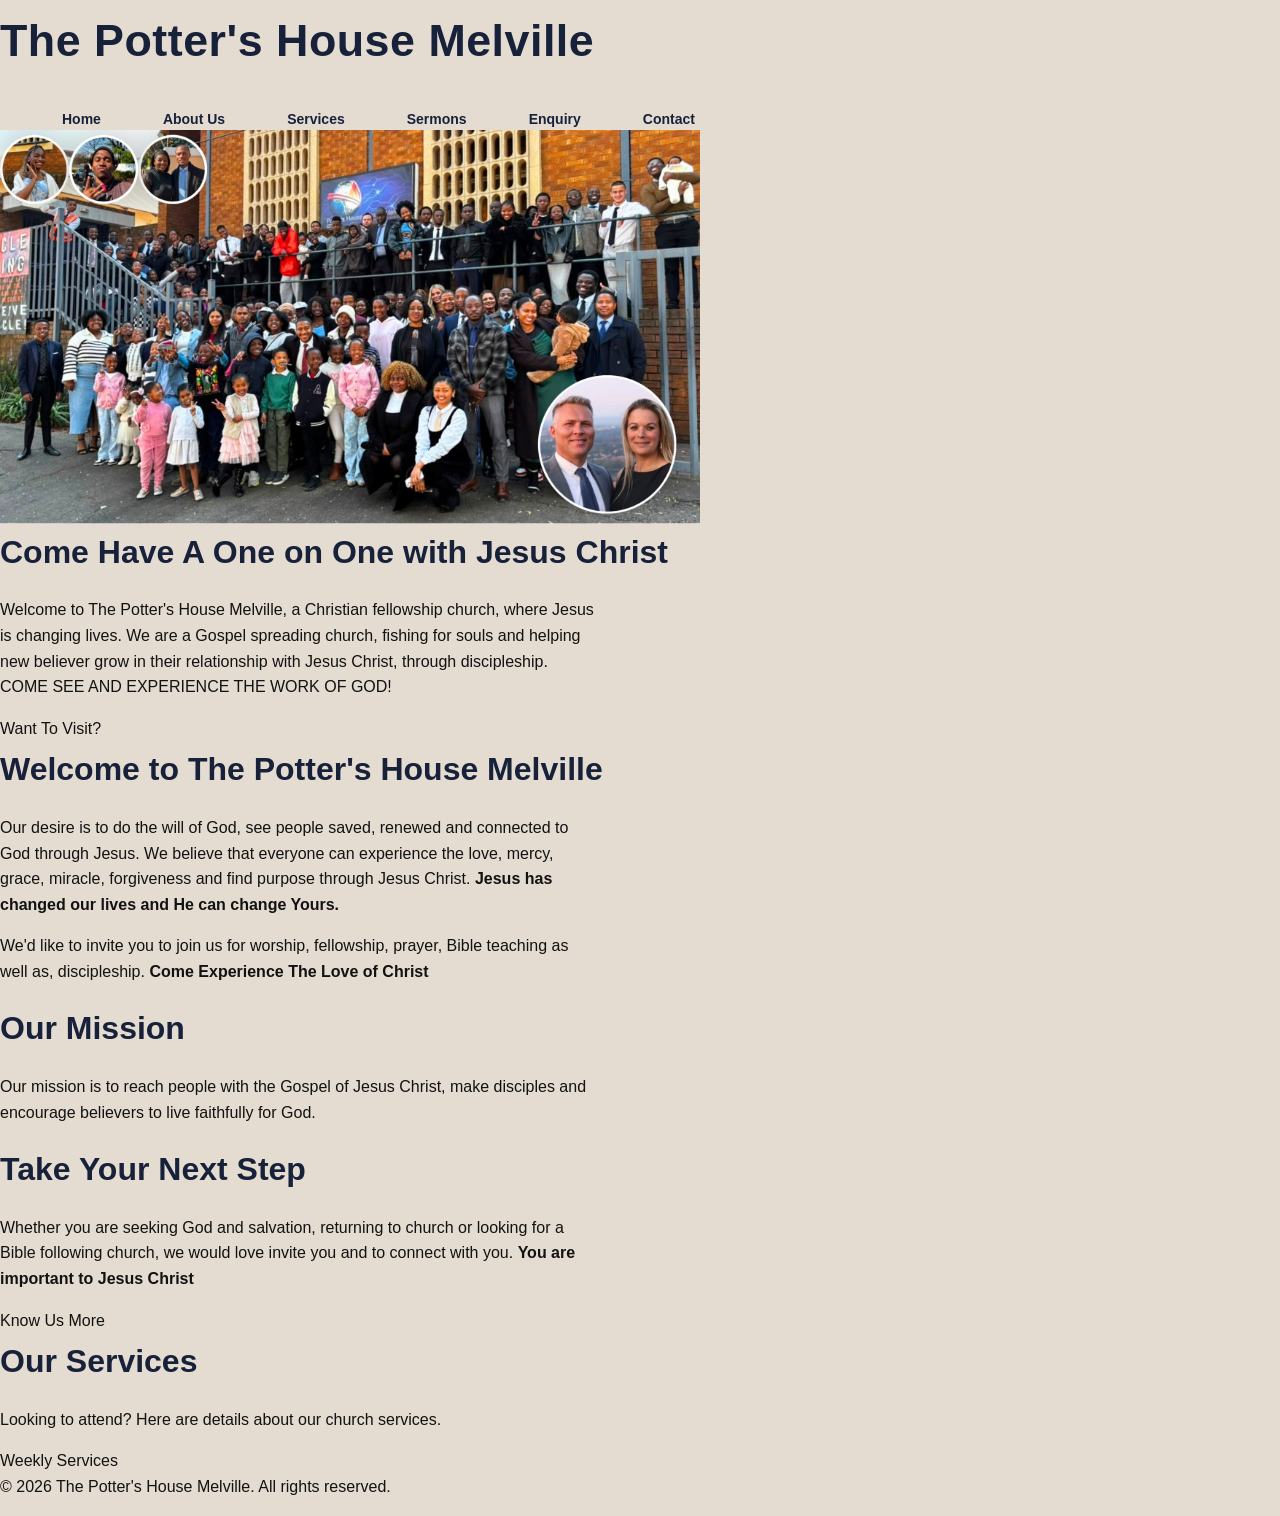
==== Index.html @ c899d53c "Added styles on index" ====
<!DOCTYPE html>
<html lang="en">
<head>
    <meta charset="UTF-8">
    <meta name="viewport" content="width=device-width, initial-scale=1.0">
    <title>The Potter's House Melville</title>
<link rel="stylesheet" href="css/style.css"></head>
<body>
    <div class="hero-image">
        <div class="hero-text">
    <!-- Website Header -->
    <header>
        <h1>The Potter's House Melville</h1>
        
        <!-- Main Navigation -->
         <nav>
            <ul>
                <li><a href="index.html">Home</a></li>
                <li><a href="about.html">About Us</a></li>
                <li><a href="services.html">Services</a></li>
                <li><a href="sermons.html">Sermons</a></li>
                <li><a href="enquiry.html">Enquiry</a></li>
                <li><a href="contact.html">Contact</a></li>
            </ul>
        </nav>
    </header>

    <!-- Main Website Content -->
     <main>
        <!-- Hero Section -->
         <section>
            <img src="images/Ps Riaan Botha.jpeg"width="700" height="400"
            alt="The Potter's House Melville church community">

            <h2>Come Have A One on One with Jesus Christ</h2>

            <p style="max-width: 600px;">
                Welcome to The Potter's House Melville, a Christian fellowship church,
                where Jesus is changing lives.
                We are a Gospel spreading church, fishing for souls and helping
                new believer grow in their relationship with Jesus Christ, through discipleship.
                COME SEE AND EXPERIENCE THE WORK OF GOD!
            </p>
            <a href="contact.html">Want To Visit?</a>
        </section>

        <!-- Introduction Section -->
         
        <section>
            <h2>Welcome to The Potter's House Melville</h2>

            <p style="max-width: 600px;">
                Our desire is to do the will of God, see people saved, renewed and connected
                to God through Jesus. We believe that everyone can experience the love,
                mercy, grace, miracle, forgiveness and find purpose through Jesus Christ.
               <b> Jesus has changed our lives and He can change Yours.</b>
            </p>

            <p style="max-width: 600px;">
                We'd like to invite you to join us for worship, fellowship, prayer, Bible
                teaching as well as, discipleship.
                <b>Come Experience The Love of Christ </b>
            </p>
        </section>

        <!-- Mission Section -->
         <section>
            <h2>Our Mission</h2>

            <p style="max-width: 600px;">
                Our mission is to reach people with the Gospel of Jesus Christ,
                make disciples and encourage believers to live faithfully
                for God.
            </p>
        </section>


        <!-- Call to Action -->
        <section>
            <h2>Take Your Next Step</h2>

            <p style="max-width: 600px;">
                Whether you are seeking God and salvation, returning to church or
                looking for a Bible following church, we would love invite you and to connect
                with you. <b>You are important to Jesus Christ</b>
            </p>

            <a href="enquiry.html">Know Us More</a>
        </section>
        
        <section>
            <h2>Our Services</h2>

            <p style="max-width: 600px;">
                Looking to attend? 
                Here are details about our church services. 
            </p>
            <a href="services.html">Weekly Services</a>
        </section>


    </main>

    <!-- Website Footer -->
     <footer>
        <p>&copy; 2026 The Potter's House Melville. All rights reserved.</p>
    </footer>
    </div>
    </div>
</body>
</html>
---- css/style.css ----
*{
    margin: 0;
    padding: 0;
    box-sizing: border-box; /* Keeps padding and borders inside the element's size */
}


/* =========================================================
   2. ROOT VARIABLES
   These are reusable colour names.
   Change the colour here and it changes throughout the website.
   ========================================================= */

:root {
    --primary-color: #17213A;
    --secondary-color: #E4DCD1;
    --white: #FFFFFF;
    --grey: #737373;
    --medium-grey: #DDDDDD;
    --dark-text: #121212;
    --black: #111111;
    --red: #be3e2e;
    --light-grey: #f5f5f5; 
}


/* =========================================================
   3. BASE STYLES
   These styles apply to the whole website.
   ========================================================= */

html {
    scroll-behavior: smooth; /* Makes movement to sections smoother */
}


body {
    font-family: Trebuchet, Arial, sans-serif; /* Main website font */
    font-size: 1rem; /* Normal text size */
    line-height: 1.6; /* Adds space between lines of text */
    color: #121212; /* Main text colour */
    background-color: #E4DCD1; /* Website background colour */
}


img {
    max-width: 100%; /* Prevents images from becoming wider than their container */
    height: auto; /* Keeps the image's original proportions */
    display: block;
}


a {
    color: inherit; /* Uses the colour of the surrounding element */
    text-decoration: none; /* Removes the default underline */
}


ul {
    list-style: none; /* Removes bullet points from lists */
}


button,
input,
textarea,
select {
    font: inherit; /* Makes form elements use the website font */
}


/* =========================================================
   4. CONTAINER
   Keeps the website content at a comfortable width
   and centres it on the page.
   ========================================================= */

.container {
    width: 90%; /* Uses 90% of the available screen width */
    max-width: 1200px; /* Stops content from becoming too wide */
    margin: 0 auto; /* Centres the container */
}


/* =========================================================
   5. TYPOGRAPHY
   Controls the appearance of headings and normal text.
   ========================================================= */

h1,
h2,
h3 {
    color: var(--primary-color);
    line-height: 1.8;
    font-weight: 700; /* Makes headings bold */
}


h1 {
    font-size: 2.8rem;
    letter-spacing: 0.5px; /* Adds a small amount of space between letters */
}


h2 {
    font-size: 2rem;
    margin-bottom: 1rem;
}


h3 {
    font-size: 1.4rem;
    margin-bottom: 0.75rem;
}


p {
    font-size: 1rem;
    margin-bottom: 1rem;
}


/* Controls the size and appearance of navigation links */
.navbar a {
    font-size: 1.2rem;
    font-weight: 500;
    letter-spacing: 0.3px;
}


/* =========================================================
   6. HEADER
   Controls the top section of the website.
   ========================================================= */

.site-header {
   background-color: var(--primary-color);
   color: var(--grey);
   padding: 2% 0; /* Adds space above and below the header */
}


.header-container {
    display: flex; /* Places items next to each other */
    justify-content: space-between; /* Puts space between the logo and navigation */
    align-items: center; /* Vertically centres the items */
    gap: 2rem; /* Adds space between items */
    flex-wrap: wrap;
}


.logo {
    color: var(--red);
    font-size: 1.5rem;
    font-weight: 700;
}


.logo span {
    color: var(--secondary-color);
}
.menu{
    width: 100px;
    float: none;
    height:auto;
}
ul{
    display: flex;
    justify-content: left;
    align-items: left;
    margin: 0;
    padding: 0; 
}
ul li{
    list-style: none;
    margin-left: 62px;
    margin-top: 27px;
    font-size: 14px; 
}

ul li a{
    text-decoration: none;
    color: #17213A;
    font-family: Arial;
    font-weight: bold;
    transition: 0.4s ease-in-out;
}

ul li a:hover{
    color:#be3e2e;
}
/* =========================================================
   7. NAVIGATION
   Flexbox is used to arrange the navigation links.
   ========================================================= */

.navbar ul {
    display: flex; /* Places navigation items in a row */
    justify-content: flex-end; /* Moves navigation towards the right */
    align-items: center; /* Vertically centres the links */
    gap: 2.5rem; /* Adds space between navigation links */
}


.navbar a {
    font-size: 1.2rem;   /* Changed from 3rem */
    font-weight: 500;
    letter-spacing: 0.3px;
    color: var(--white);
    padding: 0.5rem 0;
    border-bottom: 2px solid transparent;
    transition: 0.3s ease;
}

/* Hover = what happens when the mouse is placed over a link */

.navbar a:hover {
    color: var(--secondary-color);
    border-bottom-color: var(--secondary-color);
}


/* Focus = what appears when a user selects the link
   using a keyboard */

:focus-visible {
    outline: 3px solid var(--secondary-color);
    outline-offset: 3px;
}


/* Shows which page is currently active */

.navbar a.active {
    color: var(--secondary-color);
    border-bottom-color: var(--secondary-color);
}


/* =========================================================
   8. HERO SECTION
   The large main section at the top of the homepage.
   ========================================================= */

.hero {
    min-height: 200px;

    /* Adds a dark overlay over the background image.
       This makes the white text easier to read. */

    background-image:
        linear-gradient(
            rgba(0, 0, 0, 0.5),
            rgba(0, 0, 0, 0.5)
        ),
        url("images/Ps Riaan Botha.jpeg");
        background-size: cover;
        background-position: center; 
        min-height: 400px;

    background-size: cover; /* Makes the image cover the whole section */
    background-position: center; /* Keeps the image centred */
    background-repeat: no-repeat; /* Stops the image from repeating */

    display: flex; /* Allows the hero content to be positioned easily */
    justify-content: center; /* Centres content horizontally */
    align-items: center; /* Centres content vertically */

    text-align: center;
    color: var(--white);
    padding: 4rem 1rem;
}


.hero-content {
    max-width: 800px; /* Prevents the text from becoming too wide */
}


.hero h1 {
    color: var(--white);
    font-size: 3.2rem;
    margin-bottom: 1rem;
}


.hero p {
    color: var(--white);
    font-size: 1.2rem;
    margin-bottom: 2rem;
}


/* =========================================================
   9. BUTTONS
   Creates the main button style used on the website.
   ========================================================= */

.btn {
    display: inline-block;

    background-color: var(--secondary-color);
    color: var(--black);

    padding: 0.8rem 1.5rem;

    border: 2px solid var(--medium-grey);
    border-radius: 5px; /* Slightly rounds the corners */

    font-weight: 700;
    cursor: pointer; /* Changes the mouse into a pointer */

    transition: 0.3s ease; /* Makes hover effects smoother */
}


/* Changes the button when the mouse is placed over it */

.btn:hover {
    background-color: var(--grey);
    color: var(--white);
    border-color: var(--primary-color);
}


/* Adds a visible outline when the button is selected */

.btn:focus {
    outline: 3px solid rgba(201, 162, 39, 0.5);
    outline-offset: 3px;
}


/* Secondary button style */

.btn-secondary {
    background-color: transparent;
    color: var(--primary-color);
    border-color: var(--primary-color);
}


.btn-secondary:hover {
    background-color: var(--primary-color);
    color: var(--white);
}


/* =========================================================
   10. GENERAL SECTIONS
   Controls spacing around the main sections of the website.
   ========================================================= */

.section {
    padding: 4rem 0; /* Adds space above and below sections */
}


.section-light {
    background-color: var(--grey);
}


.section-heading {
    text-align: center;
    margin-bottom: 2.5rem;
}


.section-heading p {
    max-width: 700px;
    margin: 0 auto;
}


/* =========================================================
   11. CSS GRID
   Creates columns for cards and website content.
   ========================================================= */

.content-grid {
    display: grid;

    /* Creates 3 equal columns on larger screens */
    grid-template-columns: repeat(3, 1fr);

    gap: 2rem; /* Space between the columns */
}


/* =========================================================
   12. CARDS
   Controls the appearance of content cards.
   ========================================================= */

.card {
    background-color: var(--white);

    border: 1px solid var(--medium-grey);
    border-radius: 8px;

    padding: 1.5rem;

    /* Adds a soft shadow underneath the card */

    box-shadow: 0 4px 10px rgba(0, 0, 0, 0.08);

    /* Makes movement and shadow changes smoother */

    transition: transform 0.3s ease,
                box-shadow 0.3s ease;
}


/* Moves the card slightly upwards when the mouse is over it */

.card:hover {
    transform: translateY(-5px);
    box-shadow: 0 8px 20px rgba(0, 0, 0, 0.12); 
}


/* =========================================================
   14. ABOUT SECTION
   Creates a two-column layout for text and images.
   ========================================================= */

.about-content {
    display: grid;
    grid-template-columns: 1fr 1fr; /* Creates two equal columns */
    gap: 3rem;
    align-items: center; /* Vertically centres the content */
}


.about-image img {
    width: 100%;
    border-radius: 8px;
}


/* =========================================================
   15. SERVICES SECTION
   Creates a grid for service cards.
   ========================================================= */

.services-grid {
    display: grid;
    grid-template-columns: repeat(3, 1fr); /* Three equal columns */
    gap: 2rem;
}


.services-card {
    background-color: var(--secondary-color);
    border: 1px solid var(--primary-color);
    border-radius: 8px;
    padding: 2rem;
    text-align: center;

    box-shadow: 0 4px 20px rgba(0, 0, 0, 0.12);

    transition: 0.3s ease;
}


.services-card:hover {
    transform: translateY(-5px);
}


.service h3 {
    margin-top: 1rem;
}


/* Controls the size of an icon used in a service card */

.service-icon {
    font-size: 2.5rem;
    color: var(--secondary-color);
}


/* =========================================================
   16. SERMONS SECTION
   Controls the sermon cards and YouTube links.
   ========================================================= */

.sermons-grid {
    display: grid;
    grid-template-columns: repeat(3, 1fr); /* Three sermon cards per row */
    gap: 2rem;
}


.sermon-card {
    background-color: var(--secondary-color);
    border-radius: 8px;
    overflow: hidden; /* Keeps content inside the rounded corners */

    border: 1px solid var(--medium-grey);

    box-shadow: 0 4px 10px rgba(0, 0, 0, 0.08);

    transition: 0.3s ease;
}


.sermon-card:hover {
    transform: translateY(-5px);
}


.sermon-card img {
    width: 100%;
    height: 500px;

    /* Keeps images neatly fitted inside the set size */

    object-fit: cover;
}


.sermon-content {
    padding: 2.5rem;
}


.sermon-content h3 {
    margin-bottom: 0.75rem;
}


.youtube-link {
    display: inline-block;
    margin-top: 0.5rem;

    color: var(--primary-color);
    font-weight: 700;

    border-bottom: 2px solid var(--secondary-color);
}


.youtube-link:hover {
    color: var(--secondary-color);
}


/* =========================================================
   17. EVENTS SECTION
   Creates two columns for events on larger screens.
   ========================================================= */

.events-grid {
    display: grid;
    grid-template-columns: repeat(2, 1fr); /* Two equal columns */
    gap: 2rem;
}


.event-card {
    background-color: var(--light-grey);

    border-left: 5px solid var(--secondary-color);

    padding: 1.5rem;
    border-radius: 5px;
}


.event-date {
    color: var(--secondary-color);
    font-weight: 700;
    font-size: 1.1rem;
    margin-bottom: 0.5rem;
}


/* =========================================================
   18. SOCIAL MEDIA SECTION
   Styles the Facebook, Instagram, YouTube, etc. links.
   ========================================================= */

.social-media {
    text-align: center;

    background-color: var(--primary-color);
    color: var(--white);

    padding: 3rem 1rem;
}


.social-media h2 {
    color: var(--white);
}


.social-media p {
    color: var(--white);
}


/* Flexbox places the social media links neatly in a row */

.social-links {
    display: flex;
    justify-content: center;
    align-items: center;

    gap: 1rem;

    /* Allows links to move to another line if needed */

    flex-wrap: wrap;

    margin-top: 1.5rem;
}


.social-links a {
    display: inline-block;

    background-color: var(--white);
    color: var(--primary-color);

    padding: 0.7rem 1.2rem;
    border-radius: 5px;

    font-weight: 700;

    transition: 0.3s ease;
}


.social-links a:hover {
    background-color: var(--secondary-color);
    color: var(--black);
}


.social-links a:focus {
    outline: 3px solid var(--secondary-color);
    outline-offset: 3px;
}


/* =========================================================
   19. CONTACT SECTION
   Creates two columns for contact information and other content.
   ========================================================= */

.contact-grid {
    display: grid;
    grid-template-columns: 1fr 1fr; /* Two equal columns */
    gap: 3rem;
}


.contact-info {
    background-color: var(--light-grey);
    padding: 2rem;
    border-radius: 8px;
}


.contact-info h3 {
    margin-bottom: 1rem;
}


.contact-info p {
    margin-bottom: 0.75rem;
}


.contact-info a {
    color: var(--primary-color);
    font-weight: 600;
}


.contact-info a:hover {
    color: var(--secondary-color);
}


/* =========================================================
   20. MAP
   Controls the size and appearance of embedded maps.
   ========================================================= */

.map-container {
    width: 100%;
    min-height: 350px;

    border-radius: 8px;

    overflow: hidden;

    border: 1px solid var(--medium-grey);
}


.map-container iframe {
    width: 100%;
    height: 350px;
    border: 0;
}


/* =========================================================
   21. FORMS
   Used for the Enquiry and Contact pages.
   ========================================================= */

.form-container {
    max-width: 800px;

    margin: 0 auto; /* Centres the form */

    background-color: var(--light-grey);

    padding: 2rem;
    border-radius: 8px;
}


.form-group {
    margin-bottom: 1.25rem;
}


.form-group label {
    display: block; /* Places the label on its own line */

    font-weight: 700;

    margin-bottom: 0.5rem;

    color: var(--primary-color);
}


.form-group input,
.form-group textarea,
.form-group select {
    width: 100%; /* Makes the fields use the available width */

    padding: 0.8rem;

    border: 1px solid var(--medium-grey);
    border-radius: 5px;

    background-color: var(--white);
    color: var(--dark-text);
}


/* Changes the form field when the user clicks inside it */

.form-group input:focus,
.form-group textarea:focus,
.form-group select:focus {
    outline: none;

    border-color: var(--secondary-color);

    box-shadow: 0 0 0 3px rgba(201, 162, 39, 0.2);
}


.form-group textarea {
    min-height: 150px;

    /* Allows the user to make the text box taller */

    resize: vertical;
}


/* =========================================================
   22. RADIO BUTTONS AND CHECKBOXES
   Controls the layout of form options.
   ========================================================= */

.form-options {
    display: flex;

    /* Allows options to move onto another line */

    flex-wrap: wrap;

    gap: 1rem;

    margin-bottom: 1.5rem;
}


.form-options label {
    display: flex;
    align-items: center;
    gap: 0.4rem;
}


/* =========================================================
   23. PAGE BANNER
   Used on About, Services, Sermons, Events,
   Enquiry and Contact pages.
   ========================================================= */

.page-banner {
    background-color: var(--primary-color);
    color: var(--white);

    padding: 4rem 1rem;

    text-align: center;
}


.page-banner h1 {
    color: var(--white);
    margin-bottom: 0.75rem;
}


.page-banner p {
    color: var(--white);

    max-width: 700px;

    margin: 0 auto;
}


/* =========================================================
   24. TWO-LOCATION CONTACT AREA
   Creates two columns for the church locations.
   ========================================================= */

.locations-grid {
    display: grid;

    grid-template-columns: repeat(2, 1fr);

    gap: 2rem;
}


.location-card {
    padding: 2rem;

    background-color: var(--white);

    border: 1px solid var(--medium-grey);

    border-radius: 8px;

    box-shadow: 0 4px 10px rgba(0, 0, 0, 0.08);
}


.location-card h3 {
    color: var(--primary-color);
}


/* =========================================================
   25. GALLERY
   Creates a grid for church/gallery images.
   ========================================================= */

.gallery-grid {
    display: grid;

    grid-template-columns: repeat(3, 1fr);

    gap: 1rem;
}


.gallery-grid img {
    width: 100%;

    height: 250px;

    /* Crops the image neatly without stretching it */

    object-fit: cover;

    border-radius: 6px;

    transition: transform 0.3s ease;
}


/* Slightly enlarges the image when the mouse is over it */

.gallery-grid img:hover {
    transform: scale(1.03);
}


/* =========================================================
   26. CALL TO ACTION SECTION
   This is used for important actions such as
   visiting the church or making an enquiry.
   ========================================================= */

.cta {
    background-color: var(--primary-color);
    color: var(--white);

    text-align: center;

    padding: 4rem 1rem;
}


.cta h2 {
    color: var(--white);
}


.cta p {
    max-width: 700px;

    margin: 0 auto 1.5rem;
}


/* =========================================================
   27. FOOTER
   Controls the bottom section of the website.
   ========================================================= */

.site-footer {
    background-color: var(--black);
    color: var(--white);

    padding: 2.5rem 0;
}


.footer-container {
    display: grid;

    grid-template-columns: repeat(3, 1fr);

    gap: 2rem;
}


.site-footer h3 {
    color: var(--secondary-color);

    margin-bottom: 1rem;
}


.site-footer p {
    color: var(--white);
}


.site-footer a {
    color: var(--white);
}


.site-footer a:hover {
    color: var(--secondary-color);
}


.footer-links li {
    margin-bottom: 0.5rem;
}


.footer-bottom {
    border-top: 1px solid #444;

    margin-top: 2rem;

    padding-top: 1.5rem;

    text-align: center;
}


.footer-bottom p {
    margin-bottom: 0;

    font-size: 0.9rem;
}


/* =========================================================
   28. TABLET RESPONSIVE DESIGN
   These styles apply when the screen is 900px wide or smaller.
   ========================================================= */

@media (max-width: 900px) {

    /* Header */

    .header-container {
        flex-direction: column; /* Stacks the header items */
        text-align: center;
    }


    .navbar ul {
        justify-content: center;

        flex-wrap: wrap; /* Allows links to move to another line */

        gap: 1rem;
    }


    /* Typography */

    h1 {
        font-size: 2.4rem;
    }

    h2 {
        font-size: 1.8rem;
    }


    /* Hero */

    .hero {
        min-height: 450px;
    }


    .hero h1 {
        font-size: 2.6rem;
    }


    /* Grid */

    .content-grid {
        grid-template-columns: repeat(2, 1fr); /* Changes from 3 columns to 2 */
    }


    .services-grid {
        grid-template-columns: repeat(2, 1fr);
    }


    .sermons-grid {
        grid-template-columns: repeat(2, 1fr);
    }


    .gallery-grid {
        grid-template-columns: repeat(2, 1fr);
    }


    /* About */

    .about-content {
        grid-template-columns: 1fr; /* Changes to one column */
    }


    /* Contact */

    .contact-grid {
        grid-template-columns: 1fr;
    }


    /* Locations */

    .locations-grid {
        grid-template-columns: 1fr;
    }


    /* Footer */

    .footer-container {
        grid-template-columns: repeat(2, 1fr);
    }
}


/* =========================================================
   29. MOBILE RESPONSIVE DESIGN
   These styles apply to screens 600px and below.
   ========================================================= */

@media (max-width: 600px) {

    /* Container */

    .container {
        width: 92%;
    }


    /* Typography */

    body {
        font-size: 0.95rem;
    }


    h1 {
        font-size: 2rem;
    }


    h2 {
        font-size: 1.6rem;
    }


    h3 {
        font-size: 1.2rem;
    }


    /* Header */

    .site-header {
        padding: 1rem 0;
    }


    .header-container {
        gap: 1rem;
    }


    .logo {
        font-size: 1.3rem;
    }


    /* Mobile navigation */

    .navbar ul {
        flex-direction: column; /* Changes navigation from a row to a column */

        gap: 0.5rem;
    }


    .navbar a {
        display: block;

        padding: 0.4rem 0;
    }


    /* Hero */

    .hero {
        min-height: 420px;

        padding: 3rem 1rem;
    }


    .hero h1 {
        font-size: 2rem;
    }


    .hero p {
        font-size: 1rem;
    }


    /* Sections */

    .section {
        padding: 3rem 0;
    }


    /* One-column layouts */

    .content-grid {
        grid-template-columns: 1fr;
    }


    .services-grid {
        grid-template-columns: 1fr;
    }


    .sermons-grid {
        grid-template-columns: 1fr;
    }


    .events-grid {
        grid-template-columns: 1fr;
    }


    .gallery-grid {
        grid-template-columns: 1fr;
    }


    .locations-grid {
        grid-template-columns: 1fr;
    }


    .footer-container {
        grid-template-columns: 1fr;

        text-align: center;
    }


    /* Cards */

    .card {
        padding: 1.25rem;
    }


    /* Images */

    .card img,
    .sermon-card img {
        height: 200px;
    }


    .gallery-grid img {
        height: 220px;
    }


    /* Forms */

    .form-container {
        padding: 1.25rem;
    }


    /* Social links */

    .social-links {
        flex-direction: column;

        width: 100%;
    }


    .social-links a {
        width: 100%;

        max-width: 250px;

        text-align: center;
    }


    /* Buttons */

    .btn {
        width: 100%;

        max-width: 280px;

        text-align: center;
    }


    /* Page banner */

    .page-banner {
        padding: 3rem 1rem;
    }
}


/* =========================================================
   30. RESPONSIVE IMAGE SUPPORT
   Makes images automatically fit smaller screens.
   ========================================================= */

/*
   max-width: 100% prevents an image from overflowing
   outside its container.

   The HTML <picture> and srcset features can also be used
   when different image sizes are needed for different devices.
*/

img {
    max-width: 100%;

    height: auto;
}


/* =========================================================
   31. ACCESSIBILITY
   Makes selected elements easier to see when using
   a keyboard instead of a mouse.
   ========================================================= */

:focus-visible {
    outline: 3px solid var(--secondary-color);

    outline-offset: 3px;
}


/* =========================================================
   32. REDUCED MOTION
   Reduces animations for users who prefer less movement.
   ========================================================= */

@media (prefers-reduced-motion: reduce) {

    html {
        scroll-behavior: auto;
    }


    *,
    *::before,
    *::after {

        /* Removes animations and transitions */

        transition: none !important;

        animation: none !important;
    }
}


/* =========================================================
   33. PRINT STYLES
   Changes the website when someone prints the page.
   Navigation, footer and buttons are hidden when printing.
   ========================================================= */

@media print {

    .site-header,
    .site-footer,
    .navbar,
    .social-media,
    .btn {
        display: none;
    }


    body {
        background-color: white;

        color: black;
    }


    h1,
    h2,
    h3 {
        color: black;
    }
}


/* =========================================================
   END OF STYLESHEET
   ========================================================= */
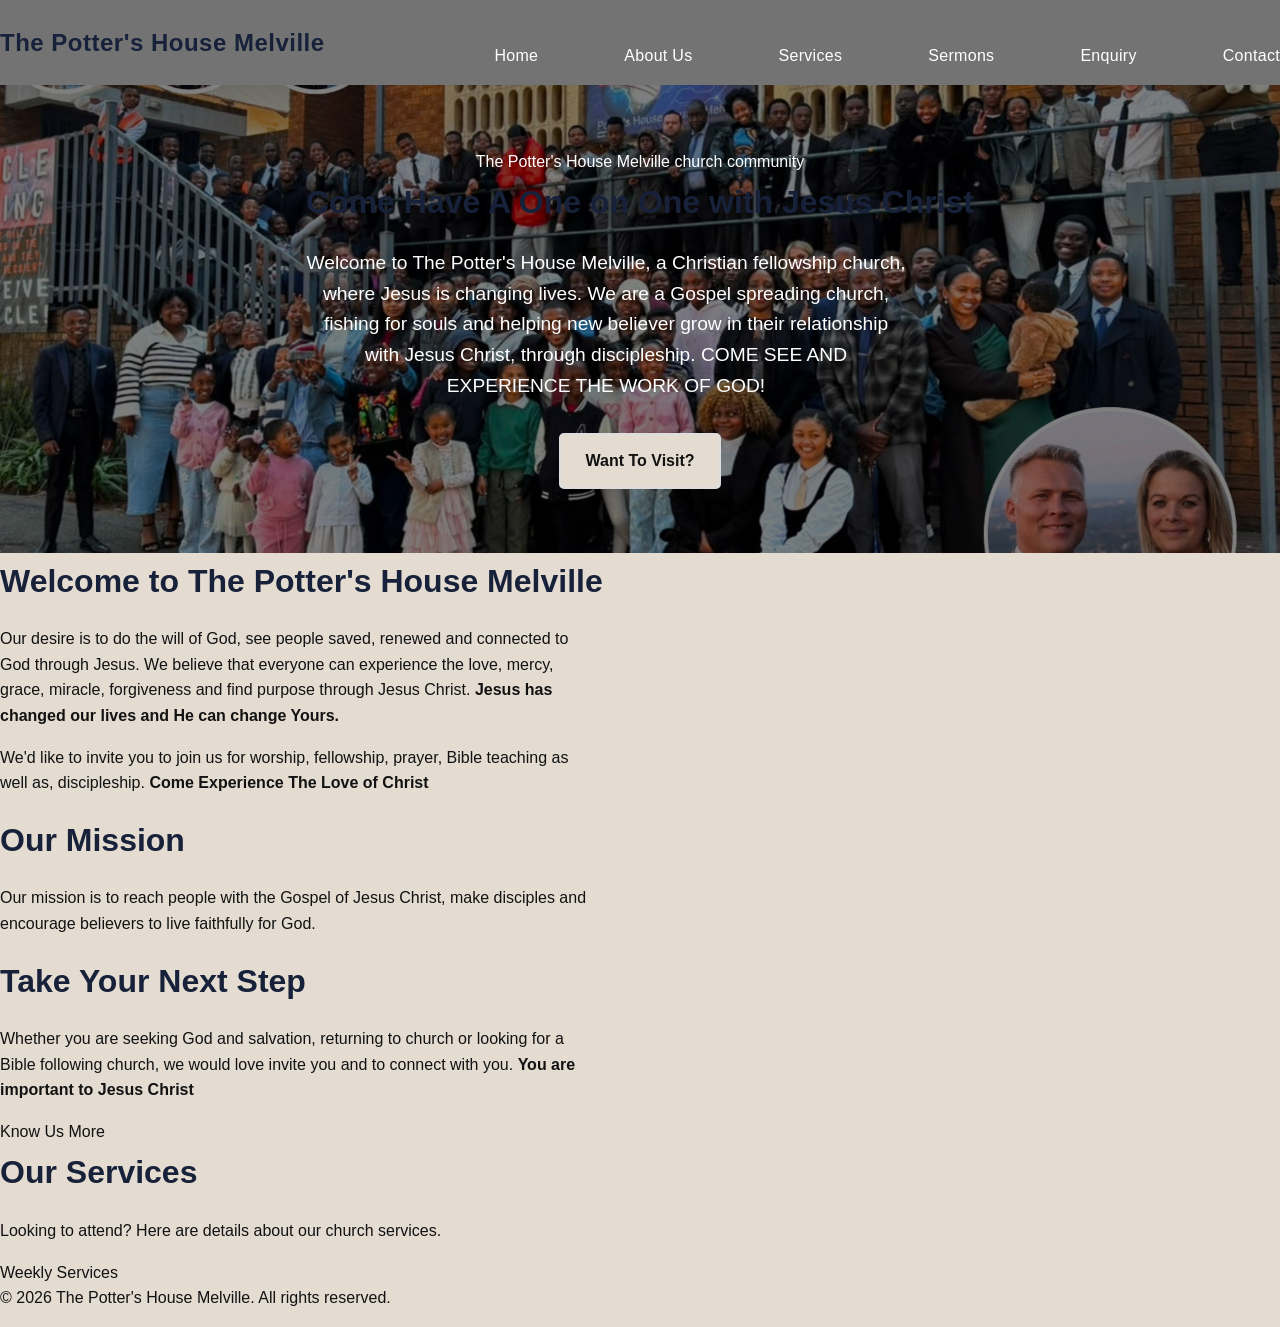
==== commit ad557aee: "Edited and added index, contact, services, styles.css" ====
--- a/Index.html
+++ b/Index.html
@@ -9,11 +9,12 @@
     <div class="hero-image">
         <div class="hero-text">
     <!-- Website Header -->
-    <header>
-        <h1>The Potter's House Melville</h1>
+    <header class="site-header">
+        <div class="header-container">
+            <h1 class="logo">The Potter's House Melville</h1>
         
         <!-- Main Navigation -->
-         <nav>
+         <nav class="navbar">
             <ul>
                 <li><a href="index.html">Home</a></li>
                 <li><a href="about.html">About Us</a></li>
@@ -23,14 +24,15 @@
                 <li><a href="contact.html">Contact</a></li>
             </ul>
         </nav>
+        </div>
     </header>
 
     <!-- Main Website Content -->
      <main>
         <!-- Hero Section -->
-         <section>
-            <img src="images/Ps Riaan Botha.jpeg"width="700" height="400"
-            alt="The Potter's House Melville church community">
+         <section class="hero">
+            <div class="hero-content">
+            The Potter's House Melville church community
 
             <h2>Come Have A One on One with Jesus Christ</h2>
 
@@ -41,7 +43,8 @@
                 new believer grow in their relationship with Jesus Christ, through discipleship.
                 COME SEE AND EXPERIENCE THE WORK OF GOD!
             </p>
-            <a href="contact.html">Want To Visit?</a>
+             <a href="contact.html" class="btn">Want To Visit?</a>
+            </div>
         </section>
 
         <!-- Introduction Section -->
--- a/css/style.css
+++ b/css/style.css
@@ -6,11 +6,7 @@
 }
 
 
-/* =========================================================
-   2. ROOT VARIABLES
-   These are reusable colour names.
-   Change the colour here and it changes throughout the website.
-   ========================================================= */
+
 
 :root {
     --primary-color: #17213A;
@@ -25,10 +21,7 @@
 }
 
 
-/* =========================================================
-   3. BASE STYLES
-   These styles apply to the whole website.
-   ========================================================= */
+
 
 html {
     scroll-behavior: smooth; /* Makes movement to sections smoother */
@@ -70,11 +63,7 @@
 }
 
 
-/* =========================================================
-   4. CONTAINER
-   Keeps the website content at a comfortable width
-   and centres it on the page.
-   ========================================================= */
+
 
 .container {
     width: 90%; /* Uses 90% of the available screen width */
@@ -83,10 +72,7 @@
 }
 
 
-/* =========================================================
-   5. TYPOGRAPHY
-   Controls the appearance of headings and normal text.
-   ========================================================= */
+
 
 h1,
 h2,
@@ -135,9 +121,9 @@
    ========================================================= */
 
 .site-header {
-   background-color: var(--primary-color);
+   background-color: var(--grey);
    color: var(--grey);
-   padding: 2% 0; /* Adds space above and below the header */
+   padding: 1rem 0; /* Adds space above and below the header */
 }
 
 
@@ -145,13 +131,13 @@
     display: flex; /* Places items next to each other */
     justify-content: space-between; /* Puts space between the logo and navigation */
     align-items: center; /* Vertically centres the items */
-    gap: 2rem; /* Adds space between items */
+   
     flex-wrap: wrap;
 }
 
 
 .logo {
-    color: var(--red);
+    color: var(--primary-color);
     font-size: 1.5rem;
     font-weight: 700;
 }
@@ -161,7 +147,7 @@
     color: var(--secondary-color);
 }
 .menu{
-    width: 100px;
+    width: 200px;
     float: none;
     height:auto;
 }
@@ -190,24 +176,27 @@
 ul li a:hover{
     color:#be3e2e;
 }
-/* =========================================================
-   7. NAVIGATION
-   Flexbox is used to arrange the navigation links.
-   ========================================================= */
+
 
 .navbar ul {
     display: flex; /* Places navigation items in a row */
-    justify-content: flex-end; /* Moves navigation towards the right */
+    justify-content: center; /* Moves navigation towards the right */
     align-items: center; /* Vertically centres the links */
-    gap: 2.5rem; /* Adds space between navigation links */
+    gap: 1.5rem; /* Adds space between navigation links */
+    margin: 0;
+    padding:0;
+}
+.navbar li {
+  list-style: none;
 }
 
 
 .navbar a {
-    font-size: 1.2rem;   /* Changed from 3rem */
+    font-size: 1rem;   /* Changed from 3rem */
     font-weight: 500;
     letter-spacing: 0.3px;
     color: var(--white);
+    text-decoration: none;
     padding: 0.5rem 0;
     border-bottom: 2px solid transparent;
     transition: 0.3s ease;
@@ -238,35 +227,19 @@
 }
 
 
-/* =========================================================
-   8. HERO SECTION
-   The large main section at the top of the homepage.
-   ========================================================= */
+
 
 .hero {
-    min-height: 200px;
-
-    /* Adds a dark overlay over the background image.
-       This makes the white text easier to read. */
-
     background-image:
-        linear-gradient(
-            rgba(0, 0, 0, 0.5),
-            rgba(0, 0, 0, 0.5)
-        ),
-        url("images/Ps Riaan Botha.jpeg");
-        background-size: cover;
-        background-position: center; 
-        min-height: 400px;
-
-    background-size: cover; /* Makes the image cover the whole section */
-    background-position: center; /* Keeps the image centred */
-    background-repeat: no-repeat; /* Stops the image from repeating */
-
-    display: flex; /* Allows the hero content to be positioned easily */
-    justify-content: center; /* Centres content horizontally */
-    align-items: center; /* Centres content vertically */
-
+        linear-gradient(rgba(0,0,0,0.5), rgba(0,0,0,0.5)),
+        url("../images/Ps Riaan Botha.jpeg");
+    background-size: cover;
+    background-position: center;
+    background-repeat: no-repeat;
+    min-height: 400px;
+    display: flex;
+    justify-content: center;
+    align-items: center;
     text-align: center;
     color: var(--white);
     padding: 4rem 1rem;
@@ -292,10 +265,7 @@
 }
 
 
-/* =========================================================
-   9. BUTTONS
-   Creates the main button style used on the website.
-   ========================================================= */
+
 
 .btn {
     display: inline-block;
@@ -347,10 +317,7 @@
 }
 
 
-/* =========================================================
-   10. GENERAL SECTIONS
-   Controls spacing around the main sections of the website.
-   ========================================================= */
+
 
 .section {
     padding: 4rem 0; /* Adds space above and below sections */
@@ -374,10 +341,7 @@
 }
 
 
-/* =========================================================
-   11. CSS GRID
-   Creates columns for cards and website content.
-   ========================================================= */
+
 
 .content-grid {
     display: grid;
@@ -389,10 +353,7 @@
 }
 
 
-/* =========================================================
-   12. CARDS
-   Controls the appearance of content cards.
-   ========================================================= */
+
 
 .card {
     background-color: var(--white);
@@ -421,10 +382,7 @@
 }
 
 
-/* =========================================================
-   14. ABOUT SECTION
-   Creates a two-column layout for text and images.
-   ========================================================= */
+
 
 .about-content {
     display: grid;
@@ -440,19 +398,14 @@
 }
 
 
-/* =========================================================
-   15. SERVICES SECTION
-   Creates a grid for service cards.
-   ========================================================= */
-
-.services-grid {
+.service-grid {
     display: grid;
     grid-template-columns: repeat(3, 1fr); /* Three equal columns */
     gap: 2rem;
 }
 
 
-.services-card {
+.service-card {
     background-color: var(--secondary-color);
     border: 1px solid var(--primary-color);
     border-radius: 8px;
@@ -465,7 +418,7 @@
 }
 
 
-.services-card:hover {
+.service-card:hover {
     transform: translateY(-5px);
 }
 
@@ -483,12 +436,7 @@
 }
 
 
-/* =========================================================
-   16. SERMONS SECTION
-   Controls the sermon cards and YouTube links.
-   ========================================================= */
-
-.sermons-grid {
+.sermon-grid {
     display: grid;
     grid-template-columns: repeat(3, 1fr); /* Three sermon cards per row */
     gap: 2rem;
@@ -537,52 +485,19 @@
     display: inline-block;
     margin-top: 0.5rem;
 
-    color: var(--primary-color);
+    color: var(--red);
     font-weight: 700;
 
-    border-bottom: 2px solid var(--secondary-color);
+    border-bottom: 2px solid var(--light-grey);
 }
 
 
 .youtube-link:hover {
-    color: var(--secondary-color);
-}
-
-
-/* =========================================================
-   17. EVENTS SECTION
-   Creates two columns for events on larger screens.
-   ========================================================= */
-
-.events-grid {
-    display: grid;
-    grid-template-columns: repeat(2, 1fr); /* Two equal columns */
-    gap: 2rem;
-}
-
-
-.event-card {
-    background-color: var(--light-grey);
-
-    border-left: 5px solid var(--secondary-color);
-
-    padding: 1.5rem;
-    border-radius: 5px;
-}
-
-
-.event-date {
-    color: var(--secondary-color);
-    font-weight: 700;
-    font-size: 1.1rem;
-    margin-bottom: 0.5rem;
-}
-
-
-/* =========================================================
-   18. SOCIAL MEDIA SECTION
-   Styles the Facebook, Instagram, YouTube, etc. links.
-   ========================================================= */
+    color: var(--red);
+}
+
+
+
 
 .social-media {
     text-align: center;
@@ -648,10 +563,7 @@
 }
 
 
-/* =========================================================
-   19. CONTACT SECTION
-   Creates two columns for contact information and other content.
-   ========================================================= */
+
 
 .contact-grid {
     display: grid;
@@ -688,10 +600,7 @@
 }
 
 
-/* =========================================================
-   20. MAP
-   Controls the size and appearance of embedded maps.
-   ========================================================= */
+
 
 .map-container {
     width: 100%;
@@ -712,10 +621,7 @@
 }
 
 
-/* =========================================================
-   21. FORMS
-   Used for the Enquiry and Contact pages.
-   ========================================================= */
+
 
 .form-container {
     max-width: 800px;
@@ -782,10 +688,7 @@
 }
 
 
-/* =========================================================
-   22. RADIO BUTTONS AND CHECKBOXES
-   Controls the layout of form options.
-   ========================================================= */
+
 
 .form-options {
     display: flex;
@@ -807,11 +710,7 @@
 }
 
 
-/* =========================================================
-   23. PAGE BANNER
-   Used on About, Services, Sermons, Events,
-   Enquiry and Contact pages.
-   ========================================================= */
+
 
 .page-banner {
     background-color: var(--primary-color);
@@ -838,10 +737,7 @@
 }
 
 
-/* =========================================================
-   24. TWO-LOCATION CONTACT AREA
-   Creates two columns for the church locations.
-   ========================================================= */
+
 
 .locations-grid {
     display: grid;
@@ -870,49 +766,9 @@
 }
 
 
-/* =========================================================
-   25. GALLERY
-   Creates a grid for church/gallery images.
-   ========================================================= */
-
-.gallery-grid {
-    display: grid;
-
-    grid-template-columns: repeat(3, 1fr);
-
-    gap: 1rem;
-}
-
-
-.gallery-grid img {
-    width: 100%;
-
-    height: 250px;
-
-    /* Crops the image neatly without stretching it */
-
-    object-fit: cover;
-
-    border-radius: 6px;
-
-    transition: transform 0.3s ease;
-}
-
-
-/* Slightly enlarges the image when the mouse is over it */
-
-.gallery-grid img:hover {
-    transform: scale(1.03);
-}
-
-
-/* =========================================================
-   26. CALL TO ACTION SECTION
-   This is used for important actions such as
-   visiting the church or making an enquiry.
-   ========================================================= */
-
-.cta {
+
+
+.enquiry {
     background-color: var(--primary-color);
     color: var(--white);
 
@@ -922,22 +778,19 @@
 }
 
 
-.cta h2 {
-    color: var(--white);
-}
-
-
-.cta p {
+.enquiry h2 {
+    color: var(--white);
+}
+
+
+.enquiry p {
     max-width: 700px;
 
     margin: 0 auto 1.5rem;
 }
 
 
-/* =========================================================
-   27. FOOTER
-   Controls the bottom section of the website.
-   ========================================================= */
+
 
 .site-footer {
     background-color: var(--black);
@@ -1001,10 +854,7 @@
 }
 
 
-/* =========================================================
-   28. TABLET RESPONSIVE DESIGN
-   These styles apply when the screen is 900px wide or smaller.
-   ========================================================= */
+
 
 @media (max-width: 900px) {
 
@@ -1065,9 +915,7 @@
     }
 
 
-    .gallery-grid {
-        grid-template-columns: repeat(2, 1fr);
-    }
+    
 
 
     /* About */
@@ -1099,10 +947,7 @@
 }
 
 
-/* =========================================================
-   29. MOBILE RESPONSIVE DESIGN
-   These styles apply to screens 600px and below.
-   ========================================================= */
+
 
 @media (max-width: 600px) {
 
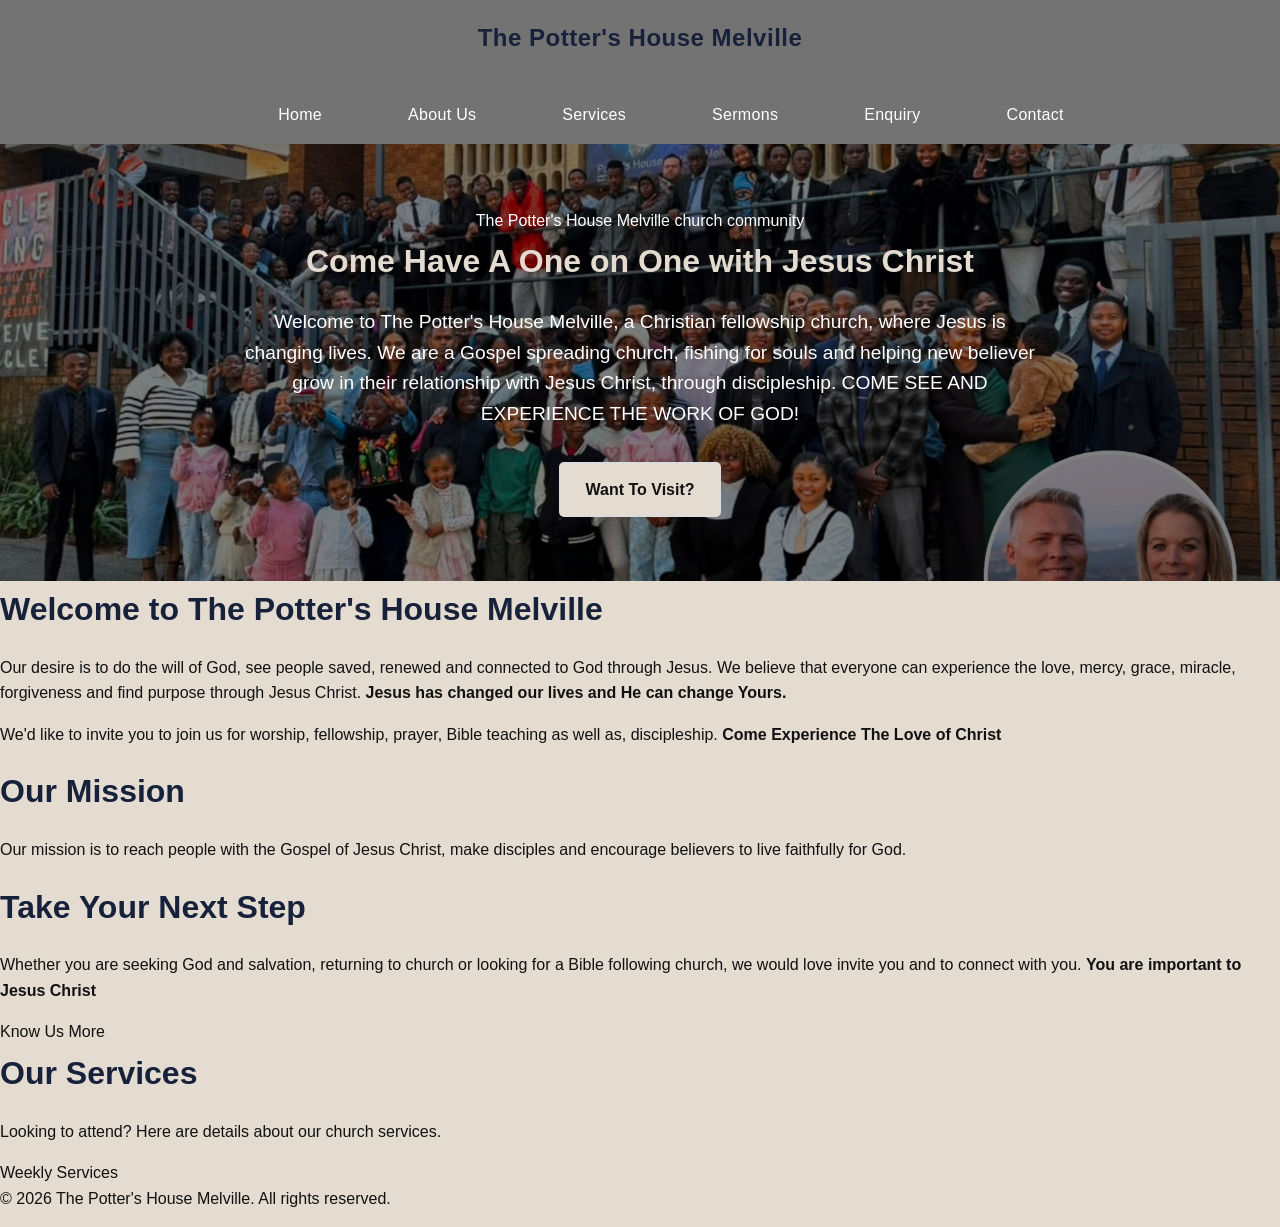
==== commit 42cf07ce: "added readme" ====
--- a/Index.html
+++ b/Index.html
@@ -34,9 +34,9 @@
             <div class="hero-content">
             The Potter's House Melville church community
 
-            <h2>Come Have A One on One with Jesus Christ</h2>
+            <h2 class="highlight">Come Have A One on One with Jesus Christ</h2>
 
-            <p style="max-width: 600px;">
+            <p>
                 Welcome to The Potter's House Melville, a Christian fellowship church,
                 where Jesus is changing lives.
                 We are a Gospel spreading church, fishing for souls and helping
@@ -52,14 +52,14 @@
         <section>
             <h2>Welcome to The Potter's House Melville</h2>
 
-            <p style="max-width: 600px;">
+            <p>
                 Our desire is to do the will of God, see people saved, renewed and connected
                 to God through Jesus. We believe that everyone can experience the love,
                 mercy, grace, miracle, forgiveness and find purpose through Jesus Christ.
                <b> Jesus has changed our lives and He can change Yours.</b>
             </p>
 
-            <p style="max-width: 600px;">
+            <p>
                 We'd like to invite you to join us for worship, fellowship, prayer, Bible
                 teaching as well as, discipleship.
                 <b>Come Experience The Love of Christ </b>
@@ -70,7 +70,7 @@
          <section>
             <h2>Our Mission</h2>
 
-            <p style="max-width: 600px;">
+            <p>
                 Our mission is to reach people with the Gospel of Jesus Christ,
                 make disciples and encourage believers to live faithfully
                 for God.
@@ -82,7 +82,7 @@
         <section>
             <h2>Take Your Next Step</h2>
 
-            <p style="max-width: 600px;">
+            <p>
                 Whether you are seeking God and salvation, returning to church or
                 looking for a Bible following church, we would love invite you and to connect
                 with you. <b>You are important to Jesus Christ</b>
@@ -94,7 +94,7 @@
         <section>
             <h2>Our Services</h2>
 
-            <p style="max-width: 600px;">
+            <p>
                 Looking to attend? 
                 Here are details about our church services. 
             </p>
--- a/css/style.css
+++ b/css/style.css
@@ -32,7 +32,7 @@
     font-family: Trebuchet, Arial, sans-serif; /* Main website font */
     font-size: 1rem; /* Normal text size */
     line-height: 1.6; /* Adds space between lines of text */
-    color: #121212; /* Main text colour */
+    color: #111111; /* Main text colour */
     background-color: #E4DCD1; /* Website background colour */
 }
 
@@ -40,7 +40,7 @@
 img {
     max-width: 100%; /* Prevents images from becoming wider than their container */
     height: auto; /* Keeps the image's original proportions */
-    display: block;
+   
 }
 
 
@@ -92,6 +92,7 @@
 h2 {
     font-size: 2rem;
     margin-bottom: 1rem;
+    color: var(--primary-color);
 }
 
 
@@ -99,7 +100,11 @@
     font-size: 1.4rem;
     margin-bottom: 0.75rem;
 }
-
+.highlight {
+    font-size: 2rem;
+    margin-bottom: 1rem;
+    color: var(--secondary-color);
+}
 
 p {
     font-size: 1rem;
@@ -115,10 +120,7 @@
 }
 
 
-/* =========================================================
-   6. HEADER
-   Controls the top section of the website.
-   ========================================================= */
+
 
 .site-header {
    background-color: var(--grey);
@@ -129,10 +131,10 @@
 
 .header-container {
     display: flex; /* Places items next to each other */
-    justify-content: space-between; /* Puts space between the logo and navigation */
+    flex-direction: column; /* stack logo and nav vertically */
     align-items: center; /* Vertically centres the items */
-   
-    flex-wrap: wrap;
+    gap: 1rem;
+
 }
 
 
@@ -330,18 +332,24 @@
 
 
 .section-heading {
-    text-align: center;
-    margin-bottom: 2.5rem;
-}
-
+  text-align: center;       /* centers all text inside */
+  margin-bottom: 2.5rem;
+}
+
+
+.section img {
+  display: block;
+  margin: 1rem auto;        /* centers image horizontally */
+  max-width: 100%;          /* responsive scaling */
+  height: auto;
+}
 
 .section-heading p {
-    max-width: 700px;
-    margin: 0 auto;
-}
-
-
-
+  width: 100%;              /* let text fill the frame */
+  max-width: 900px;         /* optional: keeps text readable on very wide screens */
+  margin: 0 auto;           /* centers the paragraph block */
+  line-height: 1.6;
+}
 
 .content-grid {
     display: grid;
@@ -770,7 +778,7 @@
 
 .enquiry {
     background-color: var(--primary-color);
-    color: var(--white);
+    color: var(--secondary-color);
 
     text-align: center;
 
@@ -780,6 +788,8 @@
 
 .enquiry h2 {
     color: var(--white);
+    margin-bottom: 1rem;
+    font-size: 2rem;
 }
 
 
@@ -788,8 +798,18 @@
 
     margin: 0 auto 1.5rem;
 }
-
-
+.enquiry-content {
+  max-width: 1000px;        /* keeps text readable */
+  margin: 0 auto;           /* centers block */
+}
+
+.enquiry-image {
+  display: block;
+  width: 100%;              /* fills the screen width */
+  height: auto;             /* keeps proportions */
+  border-radius: 8px;       /* optional: rounded corners */
+  margin: 1.5rem auto;      /* spacing above/below */
+}
 
 
 .site-footer {
@@ -858,289 +878,177 @@
 
 @media (max-width: 900px) {
 
-    /* Header */
-
-    .header-container {
-        flex-direction: column; /* Stacks the header items */
-        text-align: center;
-    }
-
-
-    .navbar ul {
-        justify-content: center;
-
-        flex-wrap: wrap; /* Allows links to move to another line */
-
-        gap: 1rem;
-    }
-
-
-    /* Typography */
-
-    h1 {
-        font-size: 2.4rem;
-    }
-
-    h2 {
-        font-size: 1.8rem;
-    }
-
-
-    /* Hero */
-
-    .hero {
-        min-height: 450px;
-    }
-
-
-    .hero h1 {
-        font-size: 2.6rem;
-    }
-
-
-    /* Grid */
-
-    .content-grid {
-        grid-template-columns: repeat(2, 1fr); /* Changes from 3 columns to 2 */
-    }
-
-
-    .services-grid {
-        grid-template-columns: repeat(2, 1fr);
-    }
-
-
-    .sermons-grid {
-        grid-template-columns: repeat(2, 1fr);
-    }
-
-
-    
-
-
-    /* About */
-
-    .about-content {
-        grid-template-columns: 1fr; /* Changes to one column */
-    }
-
-
-    /* Contact */
-
-    .contact-grid {
-        grid-template-columns: 1fr;
-    }
-
-
-    /* Locations */
-
-    .locations-grid {
-        grid-template-columns: 1fr;
-    }
-
-
-    /* Footer */
-
-    .footer-container {
-        grid-template-columns: repeat(2, 1fr);
-    }
-}
-
-
+  /* Header */
+  .header-container {
+    flex-direction: column; /* stack logo + nav */
+    text-align: center;
+    gap: 1rem;
+  }
+
+  .navbar ul {
+    justify-content: center;
+    flex-wrap: wrap; /* allow wrapping */
+    gap: 1rem;
+    margin: 0;
+    padding: 0;
+  }
+
+  /* Typography */
+  h1 { font-size: 2.2rem; }
+  h2 { font-size: 1.6rem; }
+  h3 { font-size: 1.3rem; }
+
+  /* Hero */
+  .hero {
+    min-height: 400px;
+    padding: 2.5rem 1rem;
+    text-align: center;
+  }
+  .hero h1 { font-size: 2.2rem; }
+  .hero p { font-size: 1rem; }
+
+  /* Grids collapse to 2 columns */
+  .content-grid {
+    grid-template-columns: repeat(2, 1fr);
+  }
+  .services-grid {
+    grid-template-columns: repeat(2, 1fr);
+  }
+  .sermons-grid {
+    grid-template-columns: repeat(2, 1fr);
+  }
+
+  /* About page */
+  .about-content {
+    grid-template-columns: 1fr; /* single column */
+  }
+
+  /* Contact page */
+  .contact-grid {
+    grid-template-columns: 1fr; /* stack info + map */
+  }
+
+  /* Locations (if used on Contact/About) */
+  .locations-grid {
+    grid-template-columns: 1fr;
+  }
+
+  /* Footer */
+  .footer-container {
+    grid-template-columns: repeat(2, 1fr);
+    text-align: center;
+  }
+}
 
 
 @media (max-width: 600px) {
 
-    /* Container */
-
-    .container {
-        width: 92%;
-    }
-
-
-    /* Typography */
-
-    body {
-        font-size: 0.95rem;
-    }
-
-
-    h1 {
-        font-size: 2rem;
-    }
-
-
-    h2 {
-        font-size: 1.6rem;
-    }
-
-
-    h3 {
-        font-size: 1.2rem;
-    }
-
-
-    /* Header */
-
-    .site-header {
-        padding: 1rem 0;
-    }
-
-
-    .header-container {
-        gap: 1rem;
-    }
-
-
-    .logo {
-        font-size: 1.3rem;
-    }
-
-
-    /* Mobile navigation */
-
-    .navbar ul {
-        flex-direction: column; /* Changes navigation from a row to a column */
-
-        gap: 0.5rem;
-    }
-
-
-    .navbar a {
-        display: block;
-
-        padding: 0.4rem 0;
-    }
-
-
-    /* Hero */
-
-    .hero {
-        min-height: 420px;
-
-        padding: 3rem 1rem;
-    }
-
-
-    .hero h1 {
-        font-size: 2rem;
-    }
-
-
-    .hero p {
-        font-size: 1rem;
-    }
-
-
-    /* Sections */
-
-    .section {
-        padding: 3rem 0;
-    }
-
-
-    /* One-column layouts */
-
-    .content-grid {
-        grid-template-columns: 1fr;
-    }
-
-
-    .services-grid {
-        grid-template-columns: 1fr;
-    }
-
-
-    .sermons-grid {
-        grid-template-columns: 1fr;
-    }
-
-
-    .events-grid {
-        grid-template-columns: 1fr;
-    }
-
-
-    .gallery-grid {
-        grid-template-columns: 1fr;
-    }
-
-
-    .locations-grid {
-        grid-template-columns: 1fr;
-    }
-
-
-    .footer-container {
-        grid-template-columns: 1fr;
-
-        text-align: center;
-    }
-
-
-    /* Cards */
-
-    .card {
-        padding: 1.25rem;
-    }
-
-
-    /* Images */
-
-    .card img,
-    .sermon-card img {
-        height: 200px;
-    }
-
-
-    .gallery-grid img {
-        height: 220px;
-    }
-
-
-    /* Forms */
-
-    .form-container {
-        padding: 1.25rem;
-    }
-
-
-    /* Social links */
-
-    .social-links {
-        flex-direction: column;
-
-        width: 100%;
-    }
-
-
-    .social-links a {
-        width: 100%;
-
-        max-width: 250px;
-
-        text-align: center;
-    }
-
-
-    /* Buttons */
-
-    .btn {
-        width: 100%;
-
-        max-width: 280px;
-
-        text-align: center;
-    }
-
-
-    /* Page banner */
-
-    .page-banner {
-        padding: 3rem 1rem;
-    }
-}
-
+  /* Container */
+  .container {
+    width: 95%;
+    margin: 0 auto;
+  }
+
+  /* Typography */
+  body { font-size: 0.95rem; }
+  h1 { font-size: 1.8rem; }
+  h2 { font-size: 1.4rem; }
+  h3 { font-size: 1.1rem; }
+
+  /* Header */
+  .site-header {
+    padding: 0.8rem 0;
+    text-align: center;
+  }
+  .header-container {
+    flex-direction: column;
+    gap: 0.5rem;
+  }
+  .logo { font-size: 1.2rem; }
+
+  /* Mobile navigation */
+  .navbar ul {
+    flex-direction: column;
+    gap: 0.5rem;
+    padding: 0;
+    margin: 0;
+  }
+  .navbar a {
+    display: block;
+    font-size: 1rem;
+    padding: 0.4rem 0;
+  }
+
+  /* Hero */
+  .hero {
+    min-height: 350px;
+    padding: 2rem 1rem;
+    text-align: center;
+  }
+  .hero h1 { font-size: 1.6rem; }
+  .hero p { font-size: 0.95rem; }
+
+  /* Sections */
+  .section {
+    padding: 2rem 0;
+  }
+
+  /* One-column layouts */
+  .content-grid,
+  .services-grid,
+  .sermons-grid,
+  .contact-grid,
+  .locations-grid {
+    grid-template-columns: 1fr;
+  }
+
+  /* Footer */
+  .footer-container {
+    grid-template-columns: 1fr;
+    text-align: center;
+  }
+
+  /* Cards */
+  .card {
+    padding: 1rem;
+  }
+
+  /* Images */
+  .card img,
+  .sermon-card img {
+    height: auto;
+    max-width: 100%;
+  }
+
+  /* Forms */
+  .form-container {
+    padding: 1rem;
+  }
+
+  /* Social links */
+  .social-links {
+    flex-direction: column;
+    width: 100%;
+    gap: 0.5rem;
+  }
+  .social-links a {
+    width: 100%;
+    max-width: 250px;
+    text-align: center;
+  }
+
+  /* Buttons */
+  .btn {
+    width: 100%;
+    max-width: 250px;
+    text-align: center;
+  }
+
+  /* Page banner */
+  .page-banner {
+    padding: 2rem 1rem;
+  }
+}
 
 /* =========================================================
    30. RESPONSIVE IMAGE SUPPORT
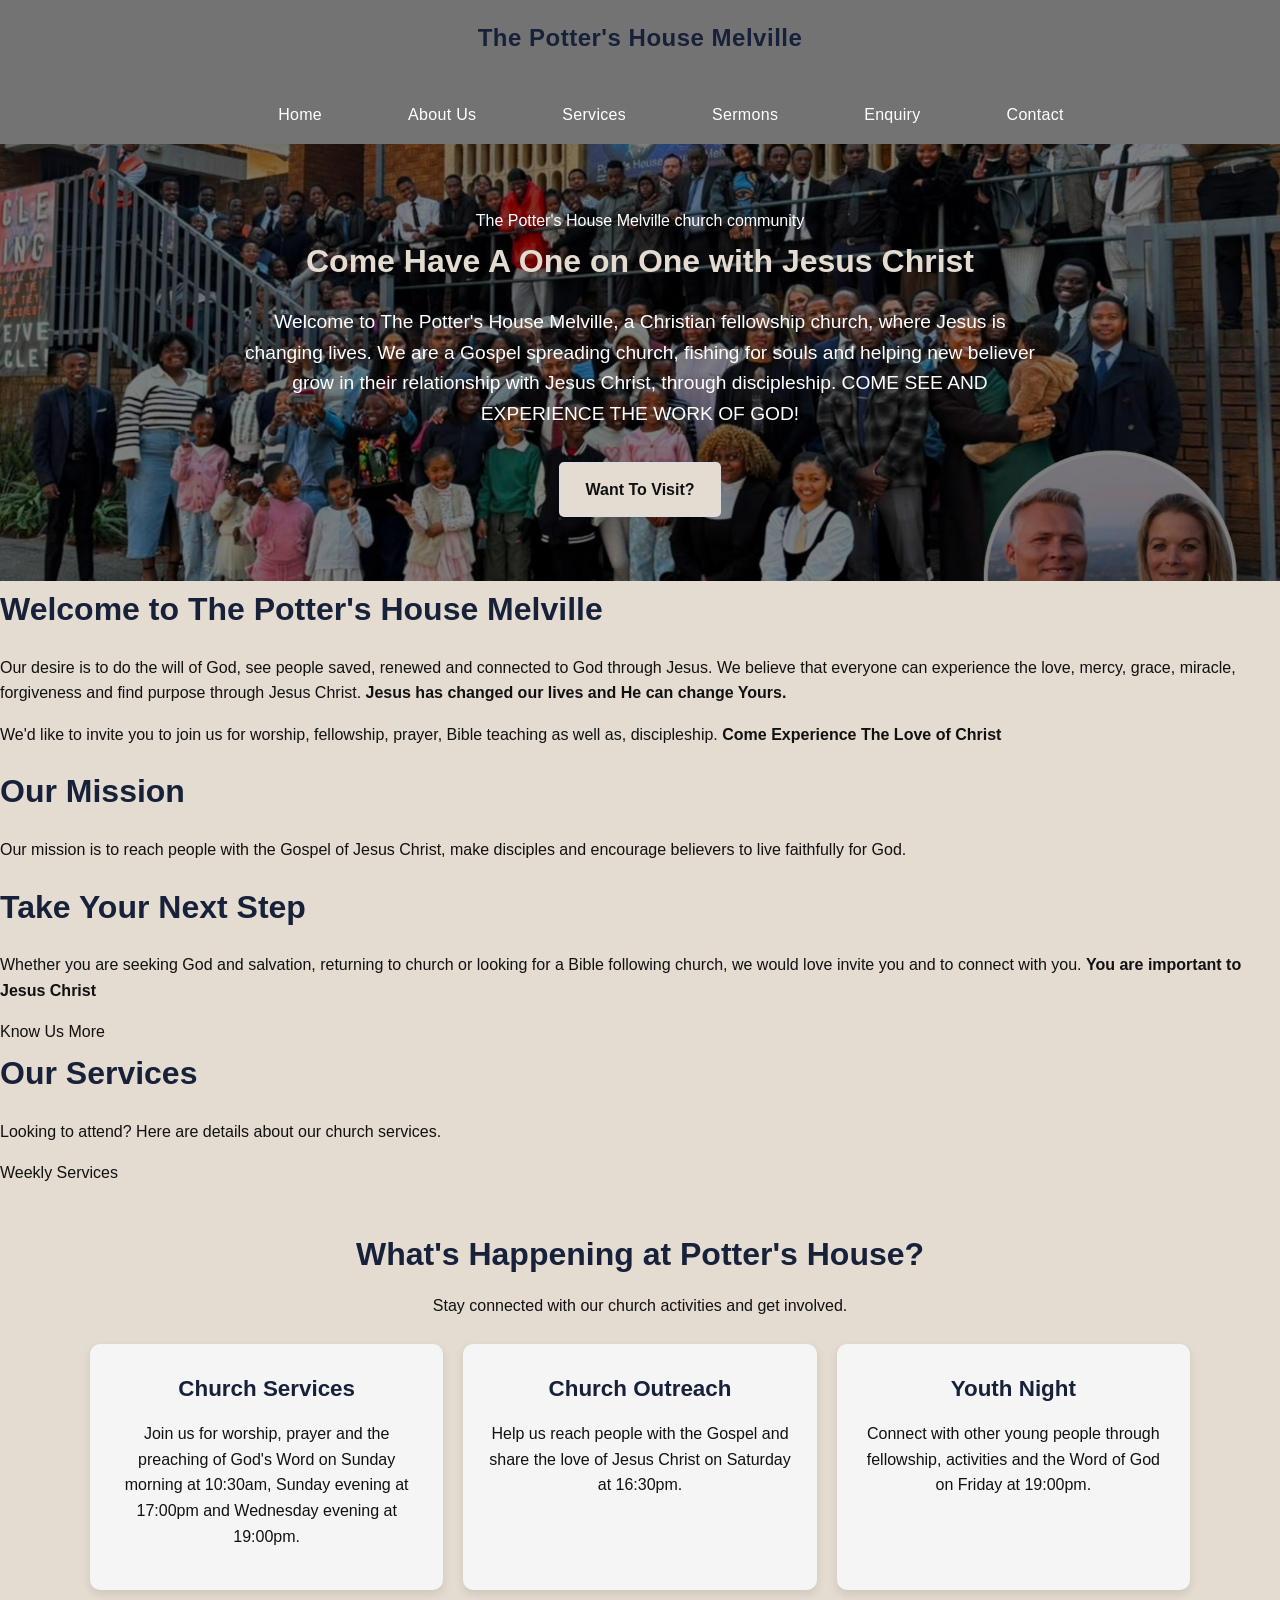
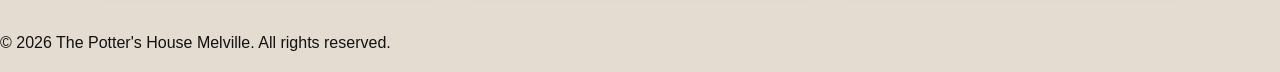
==== commit 9153ffaf: "I have finished part 3 website enhancements" ====
--- a/Index.html
+++ b/Index.html
@@ -3,8 +3,15 @@
 <head>
     <meta charset="UTF-8">
     <meta name="viewport" content="width=device-width, initial-scale=1.0">
-    <title>The Potter's House Melville</title>
-<link rel="stylesheet" href="css/style.css"></head>
+    <title>The Potter's House Melville | Home</title>
+    <meta name="description"
+    content="Discover The Potter's House Melville, a Christian church focused on sharing the Gospel, discipleship, prayer and fellowship.">
+
+    <meta name="robots" content="index, follow">
+    <link rel="stylesheet" href="css/style.css">
+    <script src="js/script.js" defer></script>
+
+</head>
 <body>
     <div class="hero-image">
         <div class="hero-text">
@@ -100,7 +107,16 @@
             </p>
             <a href="services.html">Weekly Services</a>
         </section>
+        
+        <!-- Latest Church Events -->
+         <section class="section events-section">
+            <h2>What's Happening at Potter's House?</h2>
+            <p>Stay connected with our church activities and get involved.</p>
 
+            <div id="eventsContainer" class="events-grid">
+                <!-- JavaScript will show the events here -->
+                </div>
+            </section>
 
     </main>
 
--- a/css/style.css
+++ b/css/style.css
@@ -40,8 +40,10 @@
 img {
     max-width: 100%; /* Prevents images from becoming wider than their container */
     height: auto; /* Keeps the image's original proportions */
-   
-}
+    display: block;
+    margin: 1rem auto; /* centers image */
+}
+
 
 
 a {
@@ -611,23 +613,33 @@
 
 
 .map-container {
-    width: 100%;
-    min-height: 350px;
-
-    border-radius: 8px;
-
-    overflow: hidden;
-
-    border: 1px solid var(--medium-grey);
-}
-
-
+width: 100%;
+max-width: 1100px;
+margin: 20px auto;
+padding: 0 15px;
+box-sizing: border-box;
+}
+    
 .map-container iframe {
-    width: 100%;
-    height: 350px;
-    border: 0;
-}
-
+display: block;
+width: 100%;
+height: 450px;
+border: 0;
+border-radius: 10px;
+transition: transform 0.3s ease, box-shadow 0.3s ease;
+}
+
+.map-container iframe:hover {
+transform: scale(1.01);
+box-shadow: 0 8px 20px rgba(0, 0, 0, 0.2);
+}
+
+/* Smaller screens */
+@media (max-width: 768px) {
+.map-container iframe {
+height: 320px;
+}
+}
 
 
 
@@ -714,7 +726,7 @@
 .form-options label {
     display: flex;
     align-items: center;
-    gap: 0.4rem;
+    gap: 0.2rem;
 }
 
 
@@ -894,7 +906,7 @@
   }
 
   /* Typography */
-  h1 { font-size: 2.2rem; }
+  h1 { font-size: 2rem; }
   h2 { font-size: 1.6rem; }
   h3 { font-size: 1.3rem; }
 
@@ -909,33 +921,33 @@
 
   /* Grids collapse to 2 columns */
   .content-grid {
-    grid-template-columns: repeat(2, 1fr);
+    grid-template-columns: repeat(1fr, 1fr);
   }
   .services-grid {
-    grid-template-columns: repeat(2, 1fr);
+    grid-template-columns: repeat(1fr, 1fr);
   }
   .sermons-grid {
-    grid-template-columns: repeat(2, 1fr);
+    grid-template-columns: repeat(1fr, 1fr);
   }
 
   /* About page */
   .about-content {
-    grid-template-columns: 1fr; /* single column */
+    grid-template-columns: (1fr, 1fr); /* single column */
   }
 
   /* Contact page */
   .contact-grid {
-    grid-template-columns: 1fr; /* stack info + map */
+    grid-template-columns: (1fr, 1fr); /* stack info + map */
   }
 
   /* Locations (if used on Contact/About) */
   .locations-grid {
-    grid-template-columns: 1fr;
+    grid-template-columns: (1fr, 1fr);
   }
 
   /* Footer */
   .footer-container {
-    grid-template-columns: repeat(2, 1fr);
+    grid-template-columns: repeat(1fr, 1fr);
     text-align: center;
   }
 }
@@ -951,7 +963,7 @@
 
   /* Typography */
   body { font-size: 0.95rem; }
-  h1 { font-size: 1.8rem; }
+  h1 { font-size: 1.5rem; }
   h2 { font-size: 1.4rem; }
   h3 { font-size: 1.1rem; }
 
@@ -1001,6 +1013,12 @@
   .locations-grid {
     grid-template-columns: 1fr;
   }
+  .services-grid {
+    grid-template-columns: repeat 1fr;
+  }
+  .sermons-grid {
+    grid-template-columns: repeat 1fr;
+  }
 
   /* Footer */
   .footer-container {
@@ -1138,8 +1156,163 @@
         color: black;
     }
 }
-
-
+/* the church Photo Gallery */
+.gallery-section {
+    padding: 40px 20px;
+    text-align: center;
+}
+
+.gallery-section h2 {
+    margin-bottom: 10px;
+}
+
+.gallery-section p {
+    margin-bottom: 25px;
+}
+
+.gallery-grid {
+    display: grid;
+    grid-template-columns: repeat(2, 1fr);
+    gap: 20px;
+    max-width: 1000px;
+    margin: 0 auto;
+}
+
+.gallery-image {
+    width: 100%;
+    height: 280px;
+    object-fit: cover;
+    border-radius: 10px;
+    cursor: pointer;
+    transition: transform 0.3s ease, box-shadow 0.3s ease;
+}
+
+.gallery-image:hover {
+    transform: scale(1.03);
+    box-shadow: 0 6px 15px rgba(0, 0, 0, 0.2);
+}
+
+/* Mobile Gallery Layout */
+@media (max-width: 600px) {
+    .gallery-grid {
+        grid-template-columns: 1fr;
+}
+
+.gallery-image {
+    height: 250px;
+}
+}
+
+/* the church Gallery Lightbox */
+.lightbox {
+    display: none;
+    position: fixed;
+    z-index: 9999;
+    top: 0;
+    left: 0;
+    width: 100%;
+    height: 100%;
+    background: rgba(0, 0, 0, 0.9);
+    justify-content: center;
+    align-items: center;
+    padding: 20px;
+    box-sizing: border-box;
+}
+
+.lightbox.active {
+    display: flex;
+}
+
+.lightbox img {
+    max-width: 90%;
+    max-height: 85vh;
+    object-fit: contain;
+    border-radius: 8px;
+}
+
+.lightbox-close {
+    position: absolute;
+    top: 20px;
+    right: 30px;
+    background: transparent;
+    color: white;
+    border: none;
+    font-size: 40px;
+    cursor: pointer;
+}
+
+.lightbox-close:hover {
+    color: #cccccc;
+}
+
+/* Scroll Fade-In Animation */
+.fade-in {
+    opacity: 0;
+    transform: translateY(25px);
+    transition: opacity 0.8s ease, transform 0.8s ease;
+}
+
+.fade-in.visible{
+    opacity: 1;
+    transform: translateY(0);
+}
+
+/* for visitors who prefer reduced motion */
+@media (prefers-reduced-motion: reduce) {
+    .fade-in {
+        opacity: 1;
+        transform: none;
+        transition: none;
+    }
+}
+/* Dynamic Church Events */
+.events-section {
+    padding: 40px 20px;
+    text-align: center;
+}
+
+.events-section h2 {
+    margin-bottom: 10px;
+}
+
+.events-section > p {
+    margin-bottom: 25px;
+}
+
+.events-grid {
+    display: grid;
+    grid-template-columns: repeat(3, 1fr);
+    gap: 20px;
+    max-width: 1100px;
+    margin: 0 auto;
+}
+
+.event-card {
+    padding: 25px;
+    background: #f5f5f5;
+    border-radius: 10px;
+    box-shadow: 0 4px 10px rgba(0, 0, 0, 0.1);
+    transition: transform 0.3s ease, box-shadow 0.3s ease;
+}
+
+.event-card:hover {
+    transform: translateY(-5px);
+    box-shadow: 0 8px 18px rgba(0, 0, 0, 0.15);
+}
+
+.event-card h3 {
+    margin-bottom: 12px;
+}
+
+.event-card p {
+    line-height: 1.6;
+}
+
+@media (max-width: 768px) {
+    .events-grid {
+        grid-template-columns: 1fr;
+    }
+}
 /* =========================================================
    END OF STYLESHEET
    ========================================================= */
